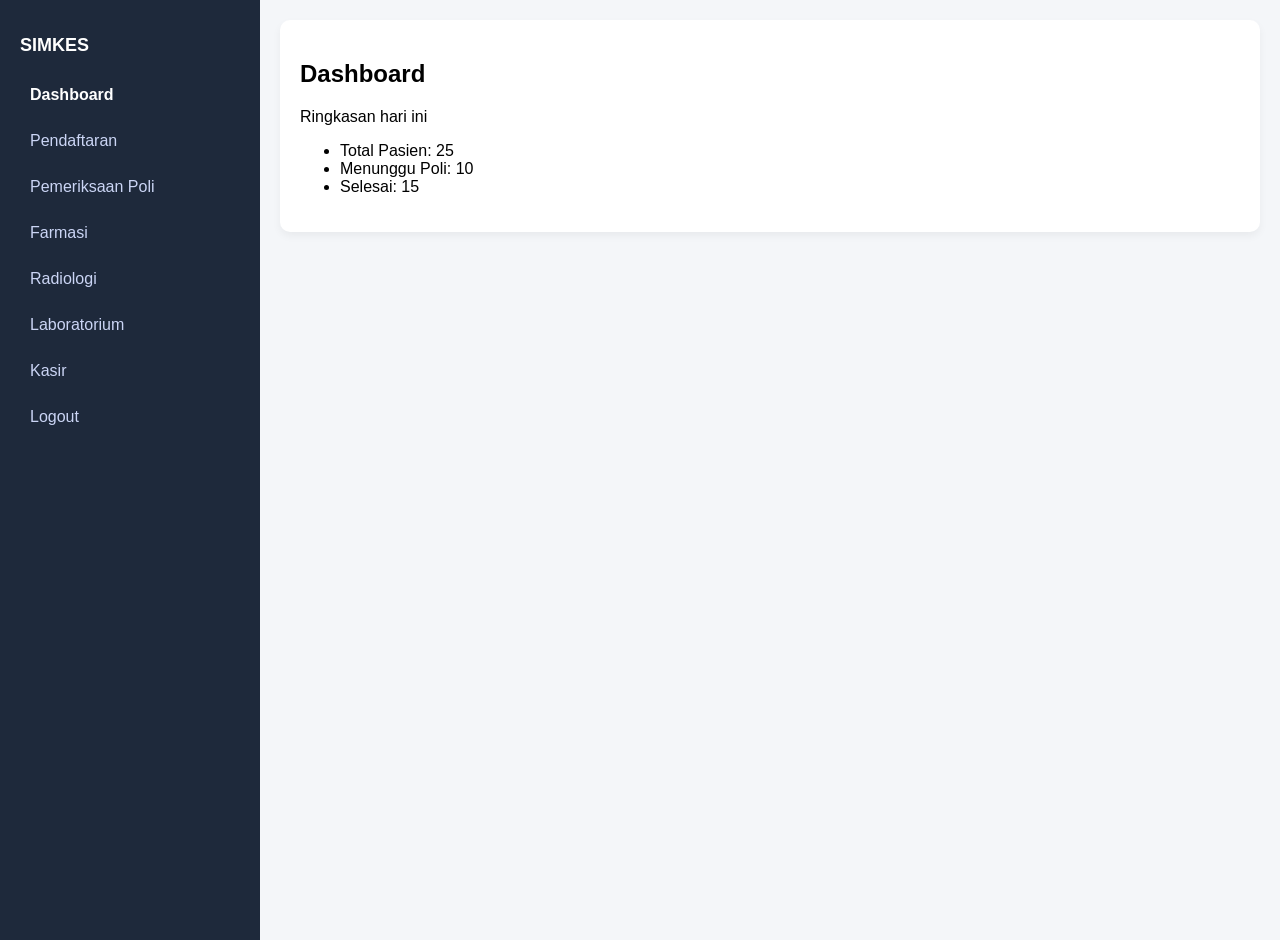
==== index.html @ 44340fef "menambahka menu" ====
<!DOCTYPE html>
<html lang="id">

<head>
    <meta charset="UTF-8">
    <meta name="viewport" content="width=device-width, initial-scale=1.0">
    <title>SIMKES</title>
    <link rel="stylesheet" href="index.css" />
</head>

<body>
    <div class="sidebar">
        <h2>SIMKES</h2>
        <a class="active" href="index.html">Dashboard</a>
        <a href="pendaftaran.html">Pendaftaran</a>
        <a href="poli.html">Pemeriksaan Poli</a>
        <a href="farmasi.html">Farmasi</a>
        <a href="radiologi.html">Radiologi</a>
        <a href="laboratorium.html">Laboratorium</a>
        <a href="kasir.html">Kasir</a>
        <a href="login.html">Logout</a>
    </div>
    <div class="main">

        <div class="card">
            <h2>Dashboard</h2>
            <p>Ringkasan hari ini</p>
            <ul>
                <li>Total Pasien: 25</li>
                <li>Menunggu Poli: 10</li>
                <li>Selesai: 15</li>
            </ul>
        </div>

    </div>
</body>

</html>
---- index.css ----
body {
    margin: 0;
    font-family: Arial;
    background: #f4f6f9;
    display: flex
}

.sidebar {
    width: 220px;
    background: #1e293b;
    color: white;
    padding: 20px;
    height: 100vh
}

.sidebar h2 {
    font-size: 18px;
    margin-bottom: 20px
}

.sidebar a {
    display: block;
    color: #cbd5f5;
    padding: 10px;
    border-radius: 6px;
    margin-bottom: 8px;
    text-decoration: none
}

.sidebar a:hover {
    background: #334155
}

.sidebar .active {
    color: #FFF;
    font-weight: bold;
}

.main {
    flex: 1;
    padding: 20px
}

.card {
    background: white;
    padding: 20px;
    border-radius: 10px;
    margin-bottom: 20px;
    box-shadow: 0 4px 8px rgba(0, 0, 0, 0.05)
}

table {
    width: 100%;
    border-collapse: collapse
}

th,
td {
    padding: 10px;
    border-bottom: 1px solid #eee;
    text-align: left
}

input,
select {
    width: 90%;
    padding: 10px;
    margin-top: 5px;
    margin-bottom: 10px
}

button {
    padding: 10px 15px;
    background: #2563eb;
    color: white;
    border: none;
    border-radius: 6px;
    cursor: pointer
}

.badge {
    padding: 5px 10px;
    border-radius: 20px;
    color: white;
    font-size: 12px
}

.wait {
    background: orange
}

.done {
    background: green
}
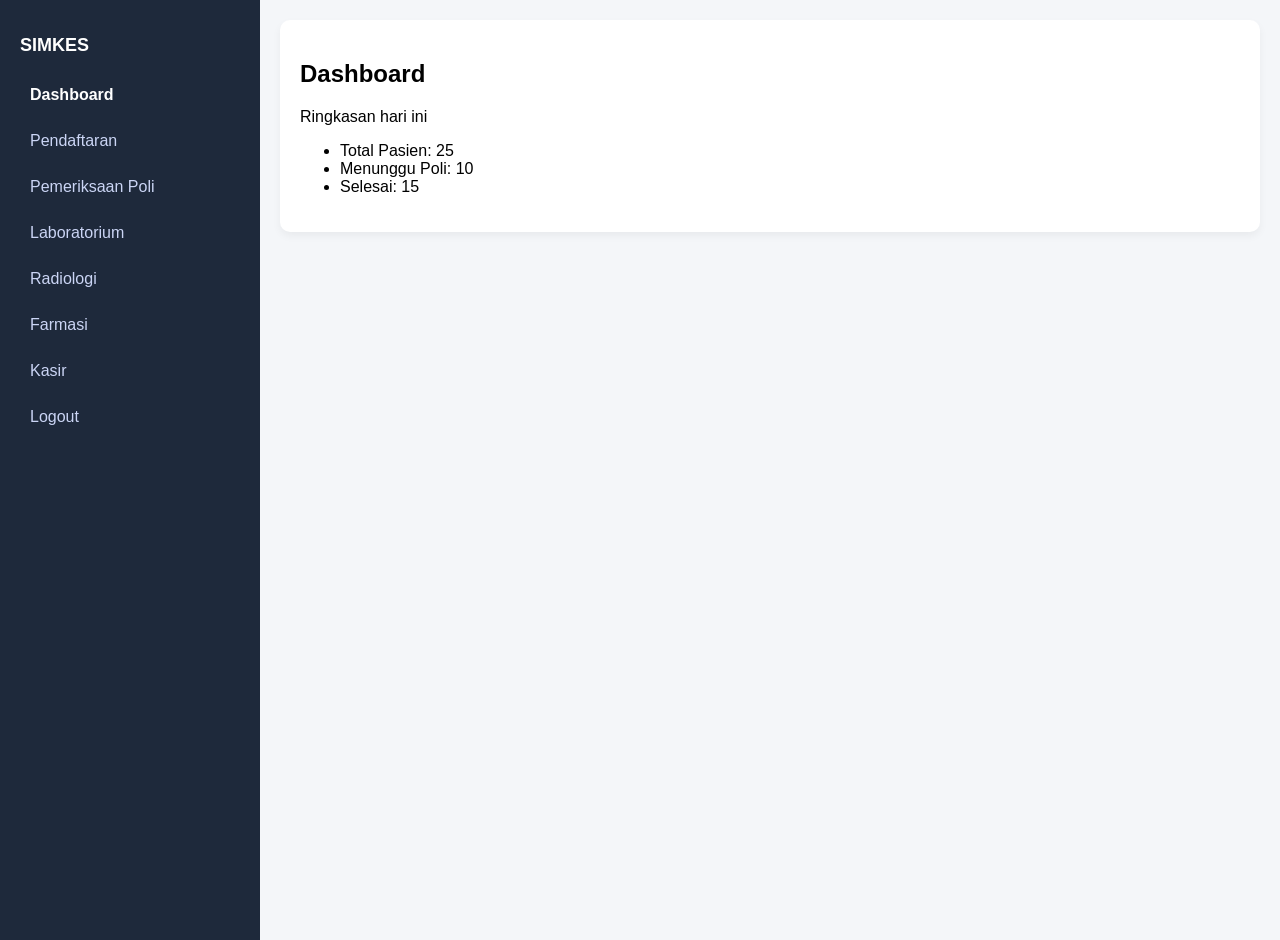
==== commit f607e194: "menambahkan laboratorium dan radiologi" ====
--- a/index.html
+++ b/index.html
@@ -14,9 +14,9 @@
         <a class="active" href="index.html">Dashboard</a>
         <a href="pendaftaran.html">Pendaftaran</a>
         <a href="poli.html">Pemeriksaan Poli</a>
+        <a href="laboratorium.html">Laboratorium</a>
+        <a href="radiologi.html">Radiologi</a>
         <a href="farmasi.html">Farmasi</a>
-        <a href="radiologi.html">Radiologi</a>
-        <a href="laboratorium.html">Laboratorium</a>
         <a href="kasir.html">Kasir</a>
         <a href="login.html">Logout</a>
     </div>
--- a/index.css
+++ b/index.css
@@ -92,3 +92,6 @@
 .done {
     background: green
 }
+
+
+
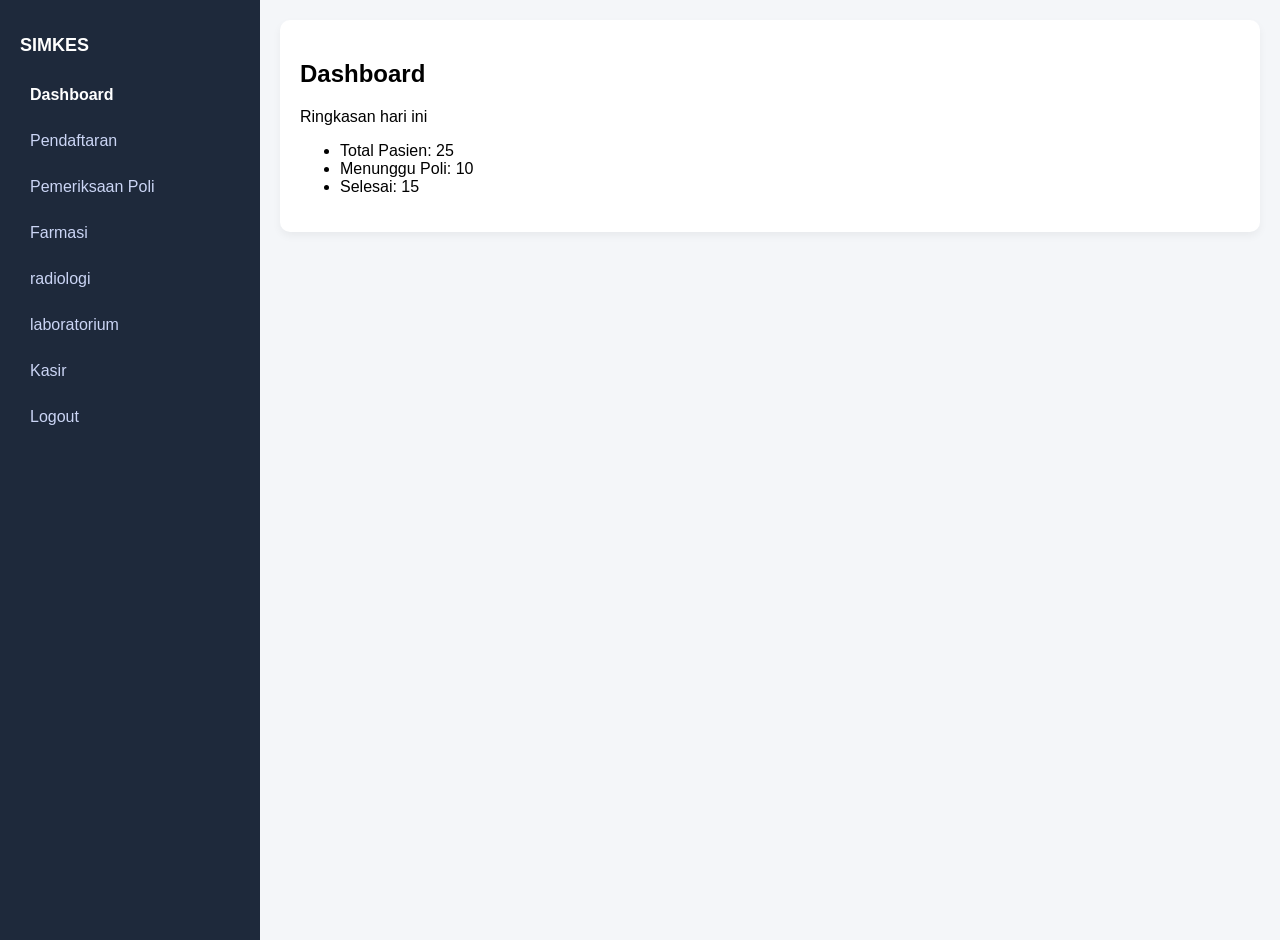
==== commit d818aede: "menambahkan mneu radiologi dan laboratorium" ====
--- a/index.html
+++ b/index.html
@@ -14,9 +14,9 @@
         <a class="active" href="index.html">Dashboard</a>
         <a href="pendaftaran.html">Pendaftaran</a>
         <a href="poli.html">Pemeriksaan Poli</a>
-        <a href="laboratorium.html">Laboratorium</a>
-        <a href="radiologi.html">Radiologi</a>
         <a href="farmasi.html">Farmasi</a>
+        <a href="radiologi.html">radiologi</a>
+        <a href="laboratorium.html">laboratorium</a>
         <a href="kasir.html">Kasir</a>
         <a href="login.html">Logout</a>
     </div>
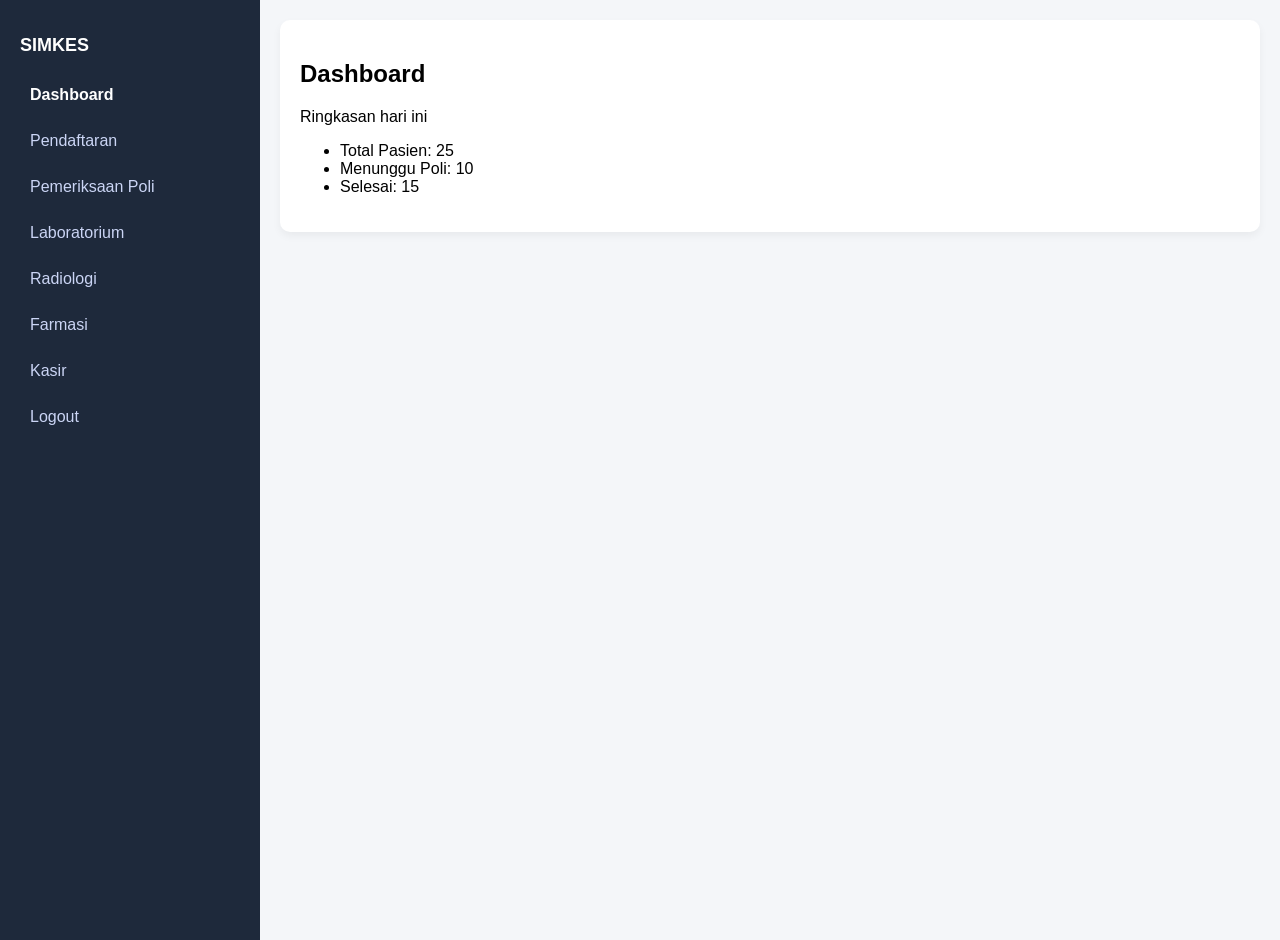
==== commit 2042e264: "Merge f607e19456ba2c1ec3f63dc6cd5ab150a45cda22 into 37928ef61efc0d37c8c1b6ee777f8cf8b6954f0e" ====
--- a/index.html
+++ b/index.html
@@ -14,9 +14,9 @@
         <a class="active" href="index.html">Dashboard</a>
         <a href="pendaftaran.html">Pendaftaran</a>
         <a href="poli.html">Pemeriksaan Poli</a>
+        <a href="laboratorium.html">Laboratorium</a>
+        <a href="radiologi.html">Radiologi</a>
         <a href="farmasi.html">Farmasi</a>
-        <a href="radiologi.html">radiologi</a>
-        <a href="laboratorium.html">laboratorium</a>
         <a href="kasir.html">Kasir</a>
         <a href="login.html">Logout</a>
     </div>
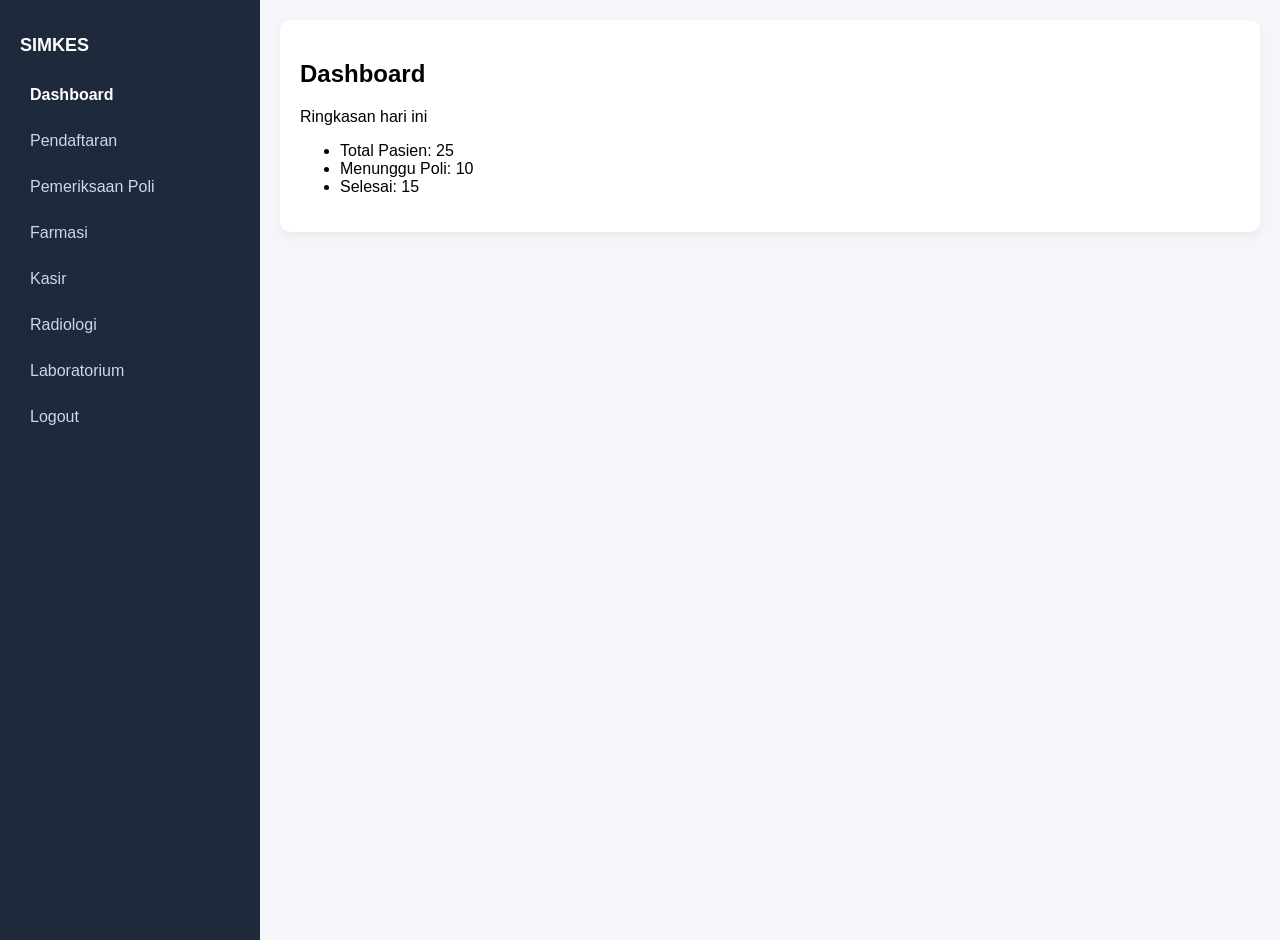
==== commit 04cb4c83: "add folder register" ====
--- a/index.html
+++ b/index.html
@@ -14,10 +14,10 @@
         <a class="active" href="index.html">Dashboard</a>
         <a href="pendaftaran.html">Pendaftaran</a>
         <a href="poli.html">Pemeriksaan Poli</a>
-        <a href="laboratorium.html">Laboratorium</a>
-        <a href="radiologi.html">Radiologi</a>
         <a href="farmasi.html">Farmasi</a>
         <a href="kasir.html">Kasir</a>
+        <a href="radiologi">Radiologi</a>
+        <a href="Laboratorium.html">Laboratorium</a>
         <a href="login.html">Logout</a>
     </div>
     <div class="main">
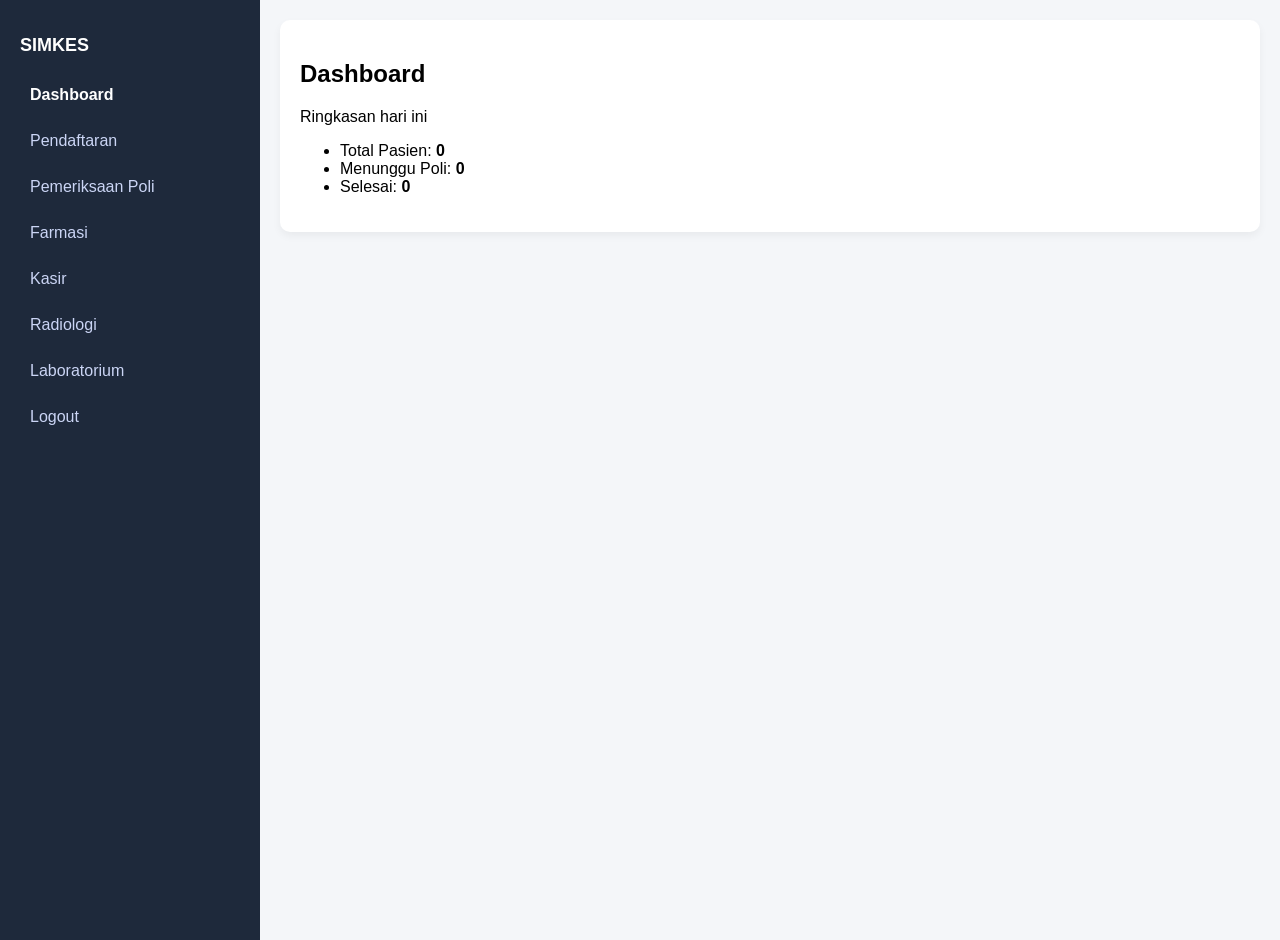
==== commit 72890c42: "javascript" ====
--- a/index.html
+++ b/index.html
@@ -16,7 +16,7 @@
         <a href="poli.html">Pemeriksaan Poli</a>
         <a href="farmasi.html">Farmasi</a>
         <a href="kasir.html">Kasir</a>
-        <a href="radiologi">Radiologi</a>
+        <a href="Radiologi.html">Radiologi</a>
         <a href="Laboratorium.html">Laboratorium</a>
         <a href="login.html">Logout</a>
     </div>
@@ -25,14 +25,15 @@
         <div class="card">
             <h2>Dashboard</h2>
             <p>Ringkasan hari ini</p>
-            <ul>
-                <li>Total Pasien: 25</li>
-                <li>Menunggu Poli: 10</li>
-                <li>Selesai: 15</li>
+            <ul id="dashboard-stats">
+                <li>Total Pasien: 0</li>
+                <li>Menunggu Poli: 0</li>
+                <li>Selesai: 0</li>
             </ul>
         </div>
 
     </div>
+    <script src="Script.js"></script>
 </body>
 
 </html>
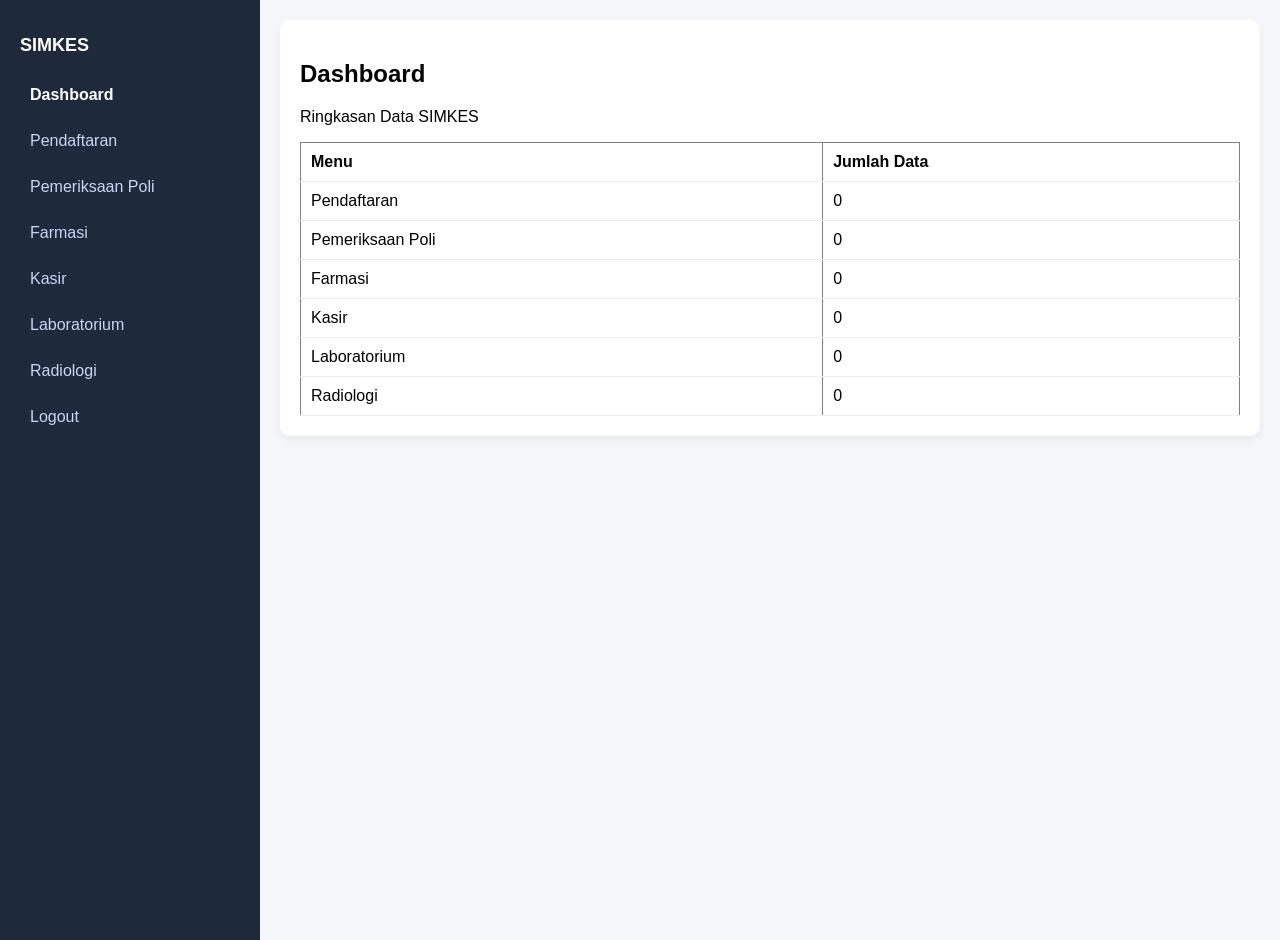
==== commit fa410f96: "Menambahkan Javasrcipt" ====
--- a/index.html
+++ b/index.html
@@ -4,36 +4,122 @@
 <head>
     <meta charset="UTF-8">
     <meta name="viewport" content="width=device-width, initial-scale=1.0">
-    <title>SIMKES</title>
-    <link rel="stylesheet" href="index.css" />
+    <title>SIMKES Dashboard</title>
+    <link rel="stylesheet" href="index.css">
 </head>
 
 <body>
+
+    <!-- Sidebar -->
     <div class="sidebar">
         <h2>SIMKES</h2>
+
         <a class="active" href="index.html">Dashboard</a>
         <a href="pendaftaran.html">Pendaftaran</a>
         <a href="poli.html">Pemeriksaan Poli</a>
         <a href="farmasi.html">Farmasi</a>
         <a href="kasir.html">Kasir</a>
-        <a href="Radiologi.html">Radiologi</a>
-        <a href="Laboratorium.html">Laboratorium</a>
+        <a href="laboratorium.html">Laboratorium</a>
+        <a href="radiologi.html">Radiologi</a>
         <a href="login.html">Logout</a>
     </div>
+
+    <!-- Main Content -->
     <div class="main">
 
         <div class="card">
             <h2>Dashboard</h2>
-            <p>Ringkasan hari ini</p>
-            <ul id="dashboard-stats">
-                <li>Total Pasien: 0</li>
-                <li>Menunggu Poli: 0</li>
-                <li>Selesai: 0</li>
-            </ul>
+            <p>Ringkasan Data SIMKES</p>
+
+            <table border="1" width="100%">
+                <thead>
+                    <tr>
+                        <th>Menu</th>
+                        <th>Jumlah Data</th>
+                    </tr>
+                </thead>
+
+                <tbody>
+                    <tr>
+                        <td>Pendaftaran</td>
+                        <td id="totalPendaftaran">0</td>
+                    </tr>
+
+                    <tr>
+                        <td>Pemeriksaan Poli</td>
+                        <td id="totalPoli">0</td>
+                    </tr>
+
+                    <tr>
+                        <td>Farmasi</td>
+                        <td id="totalFarmasi">0</td>
+                    </tr>
+
+                    <tr>
+                        <td>Kasir</td>
+                        <td id="totalKasir">0</td>
+                    </tr>
+
+                    <tr>
+                        <td>Laboratorium</td>
+                        <td id="totalLab">0</td>
+                    </tr>
+
+                    <tr>
+                        <td>Radiologi</td>
+                        <td id="totalRadiologi">0</td>
+                    </tr>
+                </tbody>
+            </table>
+
         </div>
 
     </div>
-    <script src="Script.js"></script>
+
+    <script>
+
+        // Ambil data dari localStorage
+
+        let dataPendaftaran =
+            JSON.parse(localStorage.getItem("dataPendaftaran")) || [];
+
+        let dataPoli =
+            JSON.parse(localStorage.getItem("dataPoli")) || [];
+
+        let dataFarmasi =
+            JSON.parse(localStorage.getItem("dataResep")) || [];
+
+        let dataKasir =
+            JSON.parse(localStorage.getItem("dataTransaksi")) || [];
+
+        let dataLab =
+            JSON.parse(localStorage.getItem("dataLab")) || [];
+
+        let dataRadiologi =
+            JSON.parse(localStorage.getItem("dataRadiologi")) || [];
+
+        // Tampilkan jumlah data
+
+        document.getElementById("totalPendaftaran").innerHTML =
+            dataPendaftaran.length;
+
+        document.getElementById("totalPoli").innerHTML =
+            dataPoli.length;
+
+        document.getElementById("totalFarmasi").innerHTML =
+            dataFarmasi.length;
+
+        document.getElementById("totalKasir").innerHTML =
+            dataKasir.length;
+
+        document.getElementById("totalLab").innerHTML =
+            dataLab.length;
+
+        document.getElementById("totalRadiologi").innerHTML =
+            dataRadiologi.length;
+
+    </script>
+
 </body>
 
 </html>
